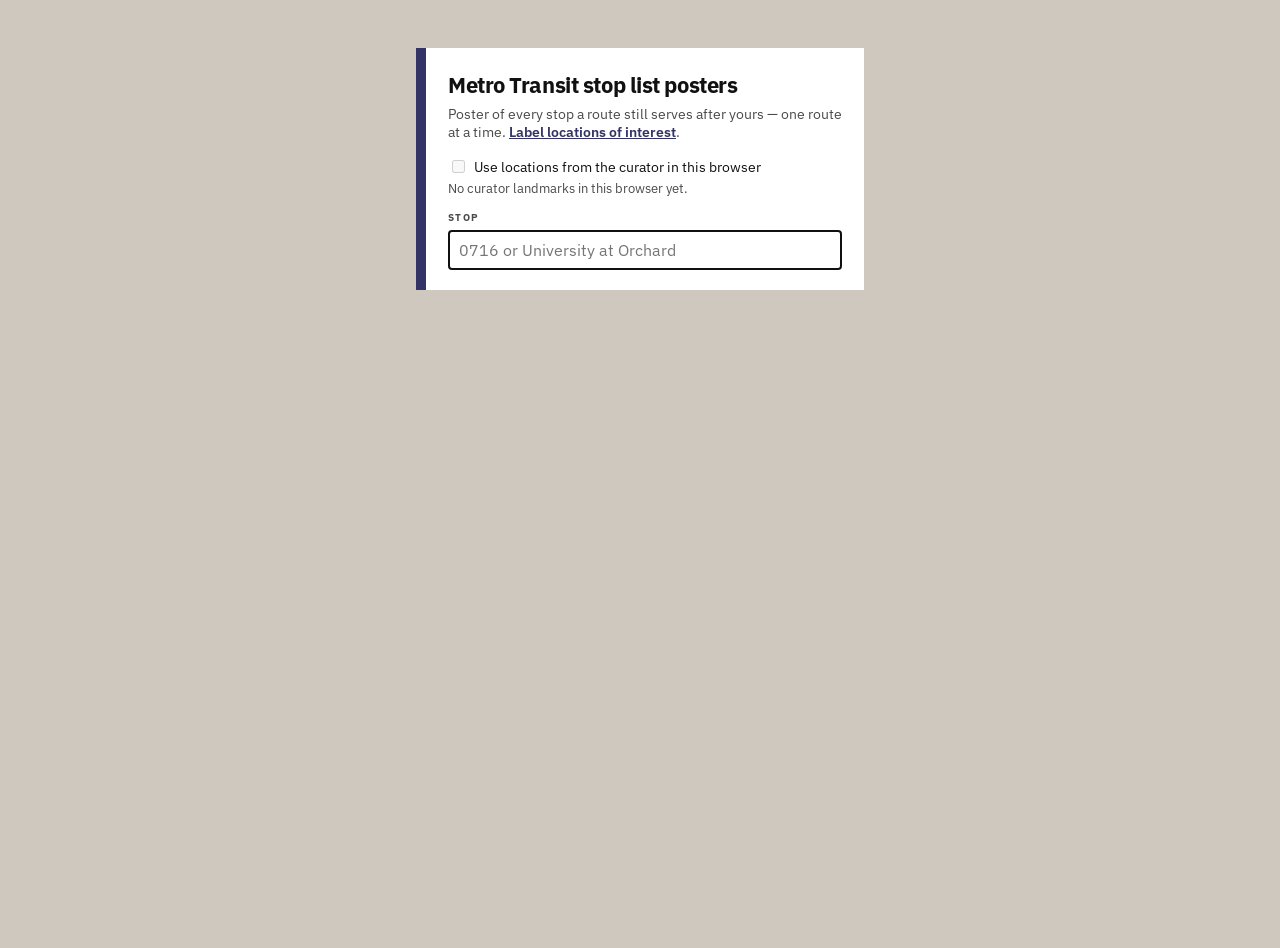
==== index.html @ 27f613ba "Initial commit" ====
<!DOCTYPE html>
<html lang="en">
<head>
  <meta charset="utf-8" />
  <meta name="viewport" content="width=device-width, initial-scale=1" />
  <title>Metro Transit stop list posters</title>
  <link rel="icon" type="image/png" href="data/metrologo-mark.png" />
  <link rel="shortcut icon" type="image/png" href="data/metrologo-mark.png" />
  <link rel="apple-touch-icon" href="data/metrologo-mark.png" />
  <link rel="preconnect" href="https://fonts.googleapis.com" />
  <link rel="preconnect" href="https://fonts.gstatic.com" crossorigin />
  <link href="https://fonts.googleapis.com/css2?family=IBM+Plex+Sans:wght@400;500;600;700&display=swap" rel="stylesheet" />
  <link rel="stylesheet" href="styles.css" />
</head>
<body>
  <main class="box">
    <h1>Metro Transit stop list posters</h1>
    <p class="lead">Poster of every stop a route still serves after yours — one route at a time. <a href="curate.html">Label locations of interest</a>.</p>
    <label class="check" id="sync-wrap">
      <input type="checkbox" id="use-curate" />
      Use locations from the curator in this browser
    </label>
    <p class="picked-meta" id="curate-status"></p>

    <label class="field">
      <span>Stop</span>
      <input id="q" type="search" autocomplete="off" placeholder="0716 or University at Orchard" />
    </label>
    <div id="results" class="results" hidden></div>

    <section id="picked" class="picked" hidden>
      <div class="picked-name" id="picked-name"></div>
      <div class="picked-meta" id="picked-meta"></div>

      <div class="row">
        <label class="check"><input type="checkbox" id="noschool" checked /> Exclude school extras</label>
      </div>
      <div id="routes" class="routes"></div>

      <button type="button" id="go">Generate poster</button>
    </section>
    <p id="err" class="err" hidden></p>
  </main>

  <section id="out" class="out" hidden>
    <div class="out-bar">
      <button type="button" id="open">Open HTML in new tab</button>
      <button type="button" id="save">Download HTML</button>
    </div>
    <iframe id="preview" title="Poster preview"></iframe>
  </section>

  <script src="served.js"></script>
  <script src="app.js"></script>
</body>
</html>
---- styles.css ----
* { box-sizing: border-box; }
html, body { margin: 0; padding: 0; }
body {
  min-height: 100vh;
  background: #cfc8be;
  color: #111;
  font-family: "IBM Plex Sans", "Segoe UI", Tahoma, sans-serif;
}

.box {
  width: min(28rem, calc(100% - 32px));
  margin: 48px auto 24px;
  background: #fff;
  padding: 22px 22px 20px;
  border-left: 10px solid #333366;
}
.curate-box { width: min(46rem, calc(100% - 32px)); }

h1 {
  margin: 0 0 6px;
  font-size: 22px;
  letter-spacing: -0.02em;
}

.lead {
  margin: 0 0 16px;
  color: #4a4a4a;
  font-size: 14px;
}
.lead a { color: #333366; font-weight: 600; }
#sync-wrap { margin: 0 0 4px; font-size: 14px; }
#curate-status { margin: 0 0 14px; }
.back { margin: 0 0 10px; font-size: 13px; }
.back a { color: #333366; }

.field { display: block; }
.field span {
  display: block;
  font-size: 10px;
  font-weight: 700;
  letter-spacing: 0.14em;
  text-transform: uppercase;
  color: #4a4a4a;
  margin-bottom: 6px;
}
.field input, .field select {
  width: 100%;
  border: 1px solid #7a7a7a;
  padding: 9px 10px;
  font: inherit;
  font-size: 16px;
  background: #fff;
}

.results {
  margin-top: 8px;
  border: 1px solid #d0d0d0;
  max-height: 22rem;
  overflow: auto;
}
.result {
  display: block;
  width: 100%;
  text-align: left;
  background: #fff;
  border: 0;
  border-bottom: 1px solid #eee;
  padding: 8px 10px;
  font: inherit;
  cursor: pointer;
}
.result:last-child { border-bottom: 0; }
.result:hover, .result:focus { background: #f4f2ee; }
.result .name { font-weight: 600; font-size: 14px; }
.result .code { color: #4a4a4a; font-size: 12px; margin-left: 6px; font-weight: 400; }
.result .lines {
  display: flex;
  flex-wrap: wrap;
  gap: 4px;
  align-items: center;
  margin-top: 5px;
}
.pill {
  display: inline-flex;
  align-items: center;
  justify-content: center;
  min-width: 1.35em;
  padding: 1px 5px;
  font-size: 11px;
  font-weight: 700;
  line-height: 1.35;
}
.dir {
  font-size: 11px;
  font-weight: 700;
  letter-spacing: 0.06em;
  color: #4a4a4a;
  margin-left: 2px;
}

.picked { margin-top: 18px; padding-top: 16px; border-top: 1px solid #d0d0d0; }
.picked-name { font-weight: 700; font-size: 18px; }
.picked-meta { color: #4a4a4a; font-size: 13px; margin: 2px 0 12px; }

.row {
  display: flex;
  flex-wrap: wrap;
  gap: 12px 18px;
  margin-bottom: 10px;
  font-size: 14px;
}
.check { display: flex; gap: 6px; align-items: center; cursor: pointer; }

.routes { display: flex; flex-wrap: wrap; gap: 6px; margin-bottom: 14px; }
.routes label {
  display: inline-flex;
  align-items: center;
  gap: 6px;
  border: 1px solid #d0d0d0;
  padding: 4px 8px 4px 6px;
  font-size: 13px;
  font-weight: 600;
  cursor: pointer;
}
.routes label.off { opacity: 0.4; }
.routes input { margin: 0; }

#go, .out-bar button, .route-actions button, .curate-io button, .file-btn {
  background: #111;
  color: #fff;
  border: 0;
  padding: 9px 14px;
  font: inherit;
  font-weight: 600;
  cursor: pointer;
}
#go { width: 100%; }
#go:disabled { background: #999; cursor: not-allowed; }
button.ghost, .file-btn {
  background: #fff;
  color: #111;
  border: 1px solid #7a7a7a;
}

.err { color: #951f20; font-size: 13px; margin: 10px 0 0; }

.out { width: min(8.7in, calc(100% - 24px)); margin: 0 auto 40px; }
.out-bar { display: flex; gap: 8px; margin-bottom: 10px; }
.out-bar button { background: #fff; color: #111; border: 1px solid #7a7a7a; }
#preview {
  width: 100%;
  height: 0;
  border: 0;
  background: transparent;
  display: block;
  overflow-x: auto;
  overflow-y: hidden;
}

.progress-row { margin-bottom: 12px; }
.progress-label { font-size: 13px; color: #4a4a4a; margin-bottom: 6px; }
.progress-bar {
  height: 6px;
  background: #ece8e2;
  overflow: hidden;
}
.progress-bar span {
  display: block;
  height: 100%;
  width: 0;
  background: #333366;
}

.route-pills { display: flex; flex-wrap: wrap; gap: 6px; margin-bottom: 16px; }
.route-pills button {
  border: 1px solid #d0d0d0;
  background: #fff;
  padding: 4px 8px;
  font: inherit;
  font-size: 13px;
  font-weight: 700;
  cursor: pointer;
}
.route-pills button.on { outline: 2px solid #111; }
.route-pills button.done { box-shadow: inset 0 -3px 0 #2f6f3e; }

.route-panel { border-left: 8px solid #333366; padding-left: 12px; }
.route-head {
  display: flex;
  justify-content: space-between;
  gap: 12px;
  align-items: flex-start;
  margin-bottom: 12px;
}
.route-actions { display: flex; gap: 8px; flex-wrap: wrap; }
.dir-tabs { display: flex; gap: 8px; margin-bottom: 10px; }
.dir-tabs button {
  border: 1px solid #d0d0d0;
  background: #fff;
  padding: 6px 10px;
  font: inherit;
  font-size: 13px;
  font-weight: 600;
  cursor: pointer;
}
.dir-tabs button.on { background: #111; color: #fff; border-color: #111; }

.curate-search { margin: 0 0 12px; }
.stop-list { border: 1px solid #d0d0d0; max-height: 32rem; overflow: auto; }
.stop-row {
  display: grid;
  grid-template-columns: 13rem 1fr;
  gap: 10px;
  align-items: start;
  padding: 10px;
  border-bottom: 1px solid #eee;
  font-size: 13px;
}
.stop-row:last-child { border-bottom: 0; }
.stop-row.flash { background: #fff8e1; }
.stop-row .nm { font-weight: 600; }
.stop-row .cd { color: #4a4a4a; font-size: 12px; }
.loi-stack { display: flex; flex-direction: column; gap: 6px; min-width: 0; }
.loi-row {
  display: grid;
  grid-template-columns: 11.5rem 1fr auto;
  gap: 8px;
  align-items: center;
}
.stop-row select, .stop-row input[type="text"] {
  width: 100%;
  border: 1px solid #c8c8c8;
  padding: 6px 8px;
  font: inherit;
  font-size: 13px;
}
.add-loi {
  align-self: start;
  border: 0;
  background: transparent;
  color: #333366;
  cursor: pointer;
  font: inherit;
  font-size: 12px;
  font-weight: 600;
  padding: 0;
}
.icon-key {
  display: flex;
  flex-wrap: wrap;
  gap: 8px 12px;
  margin: -6px 0 16px;
  padding: 10px 0 2px;
  border-bottom: 1px solid #eee;
}
.icon-key-item {
  display: inline-flex;
  align-items: center;
  gap: 5px;
  font-size: 12px;
  color: #4a4a4a;
}
.icon-key-item svg,
.icon-pick-btn svg,
.icon-choice svg { width: 16px; height: 16px; flex: none; }
.icon-picker { position: relative; }
.icon-pick-btn {
  display: inline-flex;
  align-items: center;
  gap: 6px;
  width: 100%;
  background: #fff;
  border: 1px solid #c8c8c8;
  padding: 6px 8px;
  font: inherit;
  font-size: 13px;
  cursor: pointer;
  text-align: left;
}
.icon-empty {
  width: 16px;
  height: 16px;
  border: 1px dashed #bbb;
  flex: none;
}
.icon-menu {
  position: absolute;
  z-index: 5;
  left: 0;
  top: calc(100% + 4px);
  width: min(22rem, 70vw);
  background: #fff;
  border: 1px solid #c8c8c8;
  box-shadow: 0 8px 20px rgba(0,0,0,0.12);
  padding: 8px;
  display: grid;
  grid-template-columns: repeat(3, 1fr);
  gap: 4px;
}
.icon-menu[hidden] { display: none; }
.icon-choice {
  display: flex;
  align-items: center;
  gap: 6px;
  background: #fff;
  border: 1px solid transparent;
  padding: 5px 6px;
  font: inherit;
  font-size: 12px;
  cursor: pointer;
  text-align: left;
}
.icon-choice:hover { background: #f4f2ee; }
.icon-choice.on { border-color: #111; background: #f4f2ee; }
.clear-loi {
  border: 0;
  background: transparent;
  color: #4a4a4a;
  cursor: pointer;
  font: inherit;
  font-size: 12px;
  text-decoration: underline;
  padding: 0;
}
.curate-io {
  display: flex;
  gap: 8px;
  flex-wrap: wrap;
  margin-top: 16px;
  padding-top: 14px;
  border-top: 1px solid #d0d0d0;
}
.file-btn { display: inline-flex; align-items: center; }
#clear-all.danger {
  background: #951f20;
  color: #fff;
  border-color: #951f20;
}

@media (max-width: 720px) {
  .stop-row,
  .loi-row { grid-template-columns: 1fr; }
  .route-head { flex-direction: column; }
}

html, body.curate-page { height: 100%; }
body.curate-page {
  min-height: 100%;
  background: #cfc8be;
}
.curate-shell {
  display: flex;
  flex-direction: column;
  height: 100%;
}
.curate-top {
  background: #fff;
  padding: 14px 18px 10px;
  border-bottom: 1px solid #d0d0d0;
}
.curate-top h1 { font-size: 20px; }
.curate-top .lead { margin-bottom: 10px; }
.curate-top .progress-row { margin-bottom: 8px; }
.curate-top .route-pills { margin-bottom: 4px; }
.curate-app {
  flex: 1;
  display: grid;
  grid-template-columns: min(24rem, 40vw) 1fr;
  min-height: 0;
}
.curate-side {
  overflow: auto;
  background: #fff;
  padding: 14px 16px 20px;
  border-right: 1px solid #d0d0d0;
}
.curate-map { min-height: 0; background: #ddd; }
.map-hint {
  margin: 10px 0 8px;
  font-size: 13px;
  color: #4a4a4a;
}
.lm-editor {
  border: 1px solid #d0d0d0;
  padding: 10px;
  margin-bottom: 12px;
  background: #faf8f5;
}
.lm-assigned {
  font-size: 12px;
  color: #4a4a4a;
  margin: 8px 0;
  line-height: 1.4;
}
.icon-menu.static {
  position: static;
  width: 100%;
  box-shadow: none;
  margin-top: 4px;
}
.lm-list { display: flex; flex-direction: column; gap: 4px; }
.lm-item {
  display: flex;
  gap: 8px;
  align-items: flex-start;
  width: 100%;
  text-align: left;
  background: #fff;
  border: 1px solid #e4e4e4;
  padding: 7px 8px;
  font: inherit;
  cursor: pointer;
}
.lm-item.on { border-color: #111; background: #f4f2ee; }
.lm-item .nm { display: block; font-weight: 600; font-size: 13px; }
.lm-item .cd { display: block; color: #4a4a4a; font-size: 12px; }
.lm-ico { width: 18px; height: 18px; flex: none; }
.lm-ico svg { width: 18px; height: 18px; }
.lm-pin { background: none; border: 0; }
.lm-pin-inner {
  width: 30px;
  height: 30px;
  border-radius: 50%;
  background: #111;
  color: #fff;
  display: flex;
  align-items: center;
  justify-content: center;
  box-shadow: 0 2px 6px rgba(0,0,0,0.25);
}
.lm-pin-inner svg { width: 16px; height: 16px; }
.lm-pin.on .lm-pin-inner { background: #333366; outline: 3px solid #f2c14e; }
@media (max-width: 860px) {
  .curate-app { grid-template-columns: 1fr; grid-template-rows: 16rem 1fr; }
  .curate-map { min-height: 16rem; }
  .curate-side { border-right: 0; border-top: 1px solid #d0d0d0; }
}
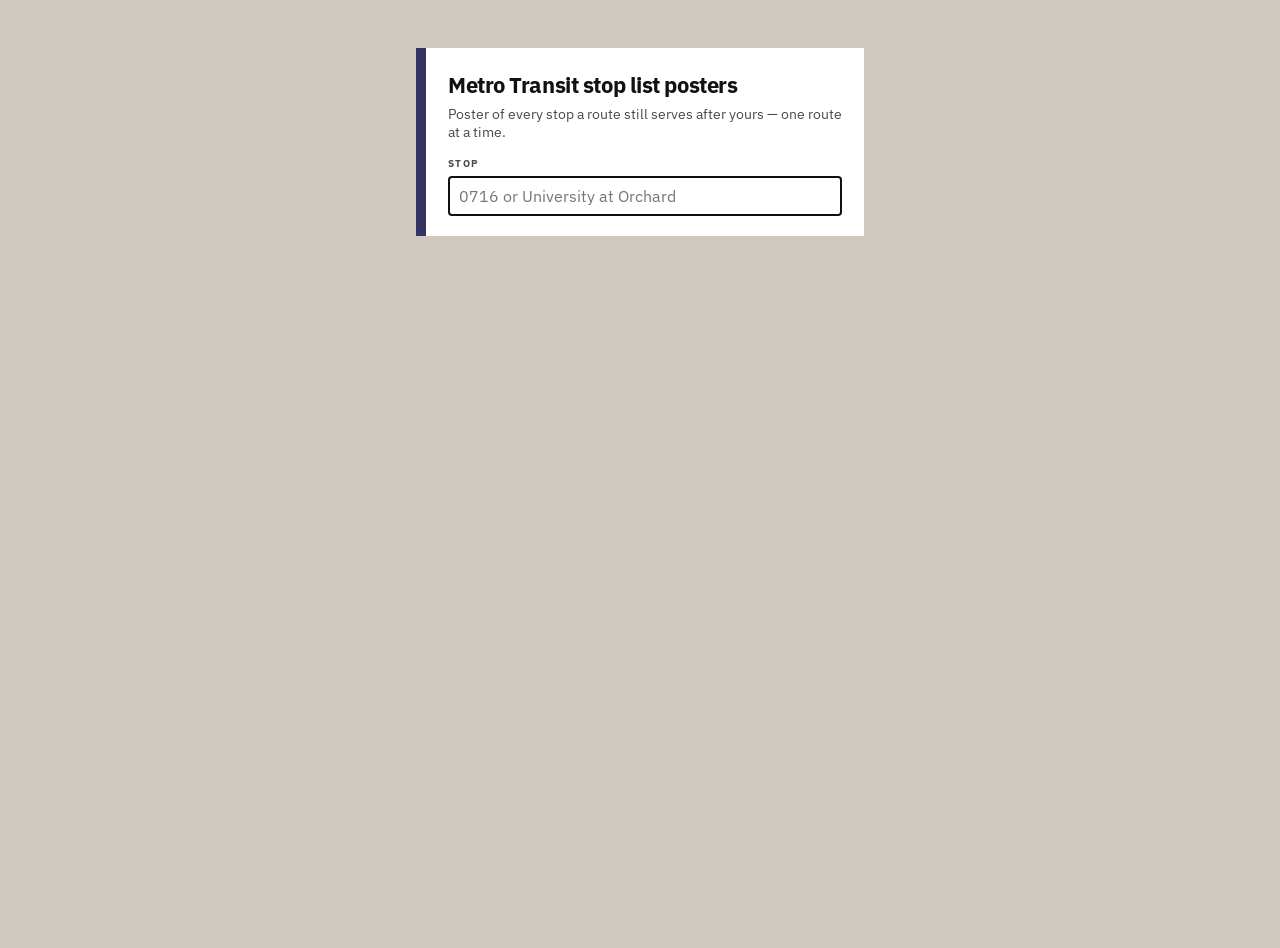
==== commit 7de9dadf: "Column reshuffle" ====
--- a/index.html
+++ b/index.html
@@ -15,12 +15,15 @@
 <body>
   <main class="box">
     <h1>Metro Transit stop list posters</h1>
-    <p class="lead">Poster of every stop a route still serves after yours — one route at a time. <a href="curate.html">Label locations of interest</a>.</p>
+    <p class="lead">Poster of every stop a route still serves after yours — one route at a time.</p>
+    <!-- Archived locations-of-interest link and curator selector. Un-hide to bring them back.
+    <p class="lead"><a href="curate.html">Label locations of interest</a>.</p>
     <label class="check" id="sync-wrap">
       <input type="checkbox" id="use-curate" />
       Use locations from the curator in this browser
     </label>
     <p class="picked-meta" id="curate-status"></p>
+    -->
 
     <label class="field">
       <span>Stop</span>
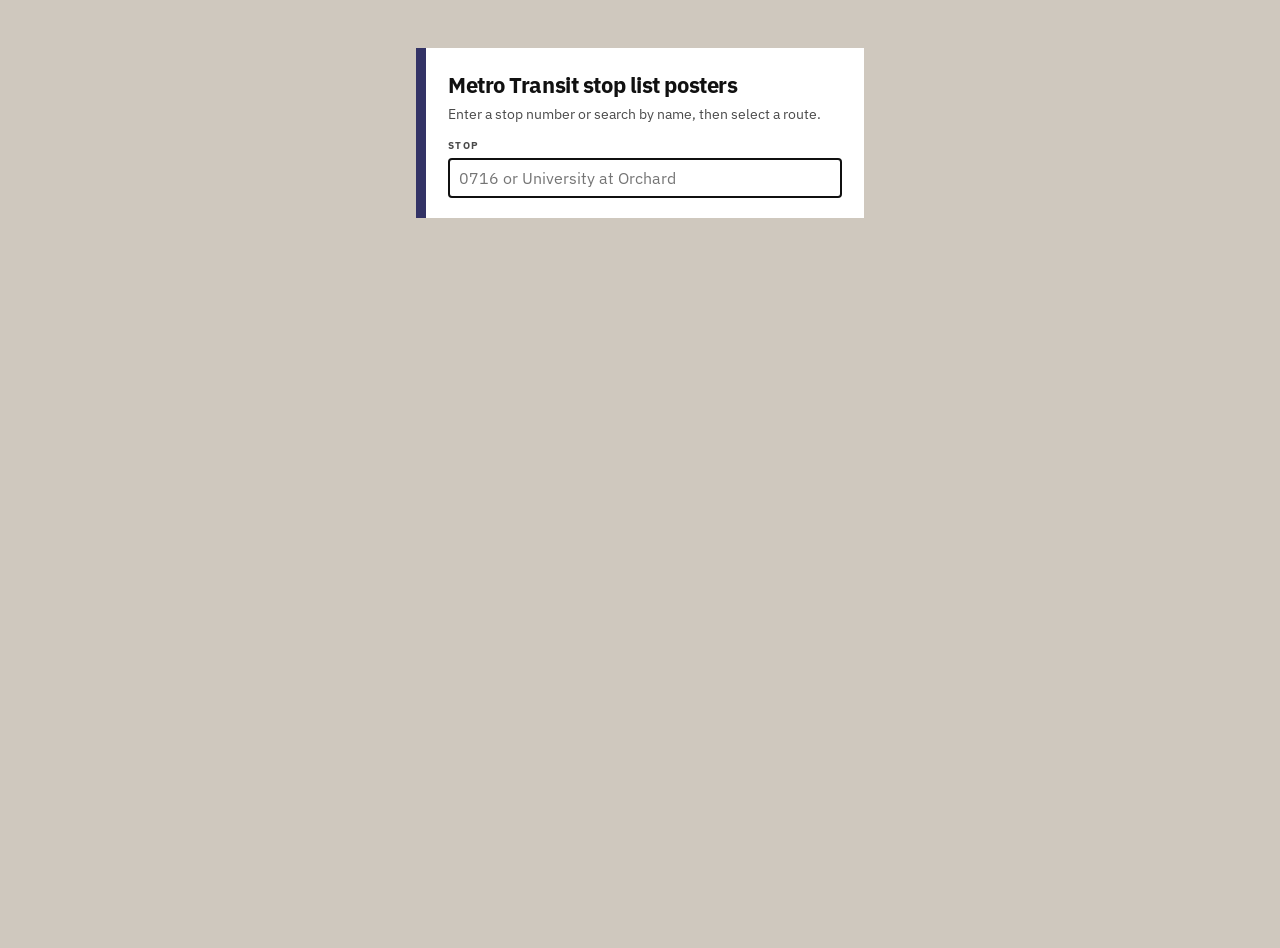
==== commit 56674490: "Update index.html" ====
--- a/index.html
+++ b/index.html
@@ -15,7 +15,7 @@
 <body>
   <main class="box">
     <h1>Metro Transit stop list posters</h1>
-    <p class="lead">Poster of every stop a route still serves after yours — one route at a time.</p>
+    <p class="lead">Enter a stop number or search by name, then select a route.</p>
     <!-- Archived locations-of-interest link and curator selector. Un-hide to bring them back.
     <p class="lead"><a href="curate.html">Label locations of interest</a>.</p>
     <label class="check" id="sync-wrap">
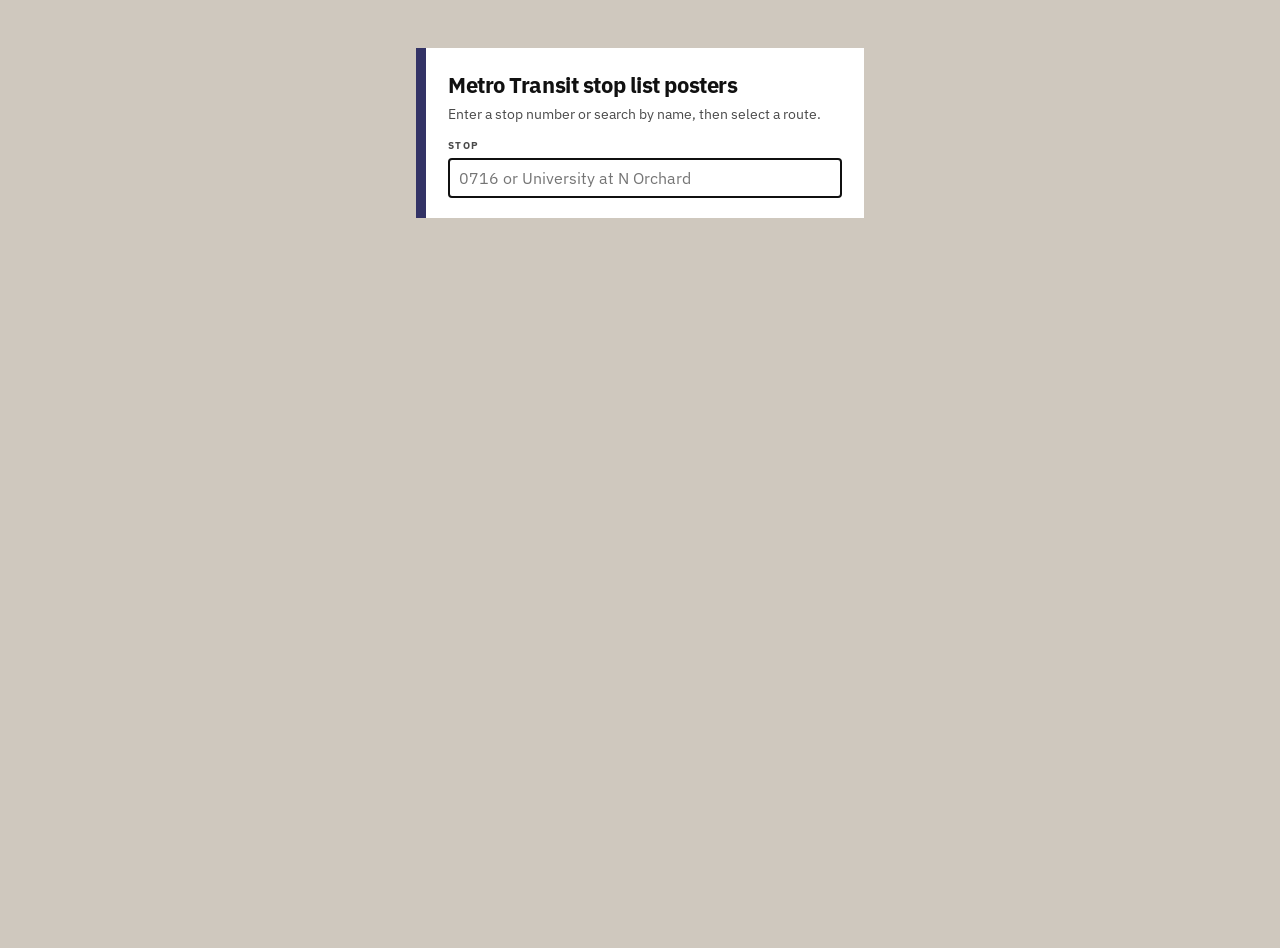
==== commit 0577f384: "Placeholder, rules" ====
--- a/index.html
+++ b/index.html
@@ -27,7 +27,7 @@
 
     <label class="field">
       <span>Stop</span>
-      <input id="q" type="search" autocomplete="off" placeholder="0716 or University at Orchard" />
+      <input id="q" type="search" autocomplete="off" placeholder="0716 or University at N Orchard" />
     </label>
     <div id="results" class="results" hidden></div>
 
